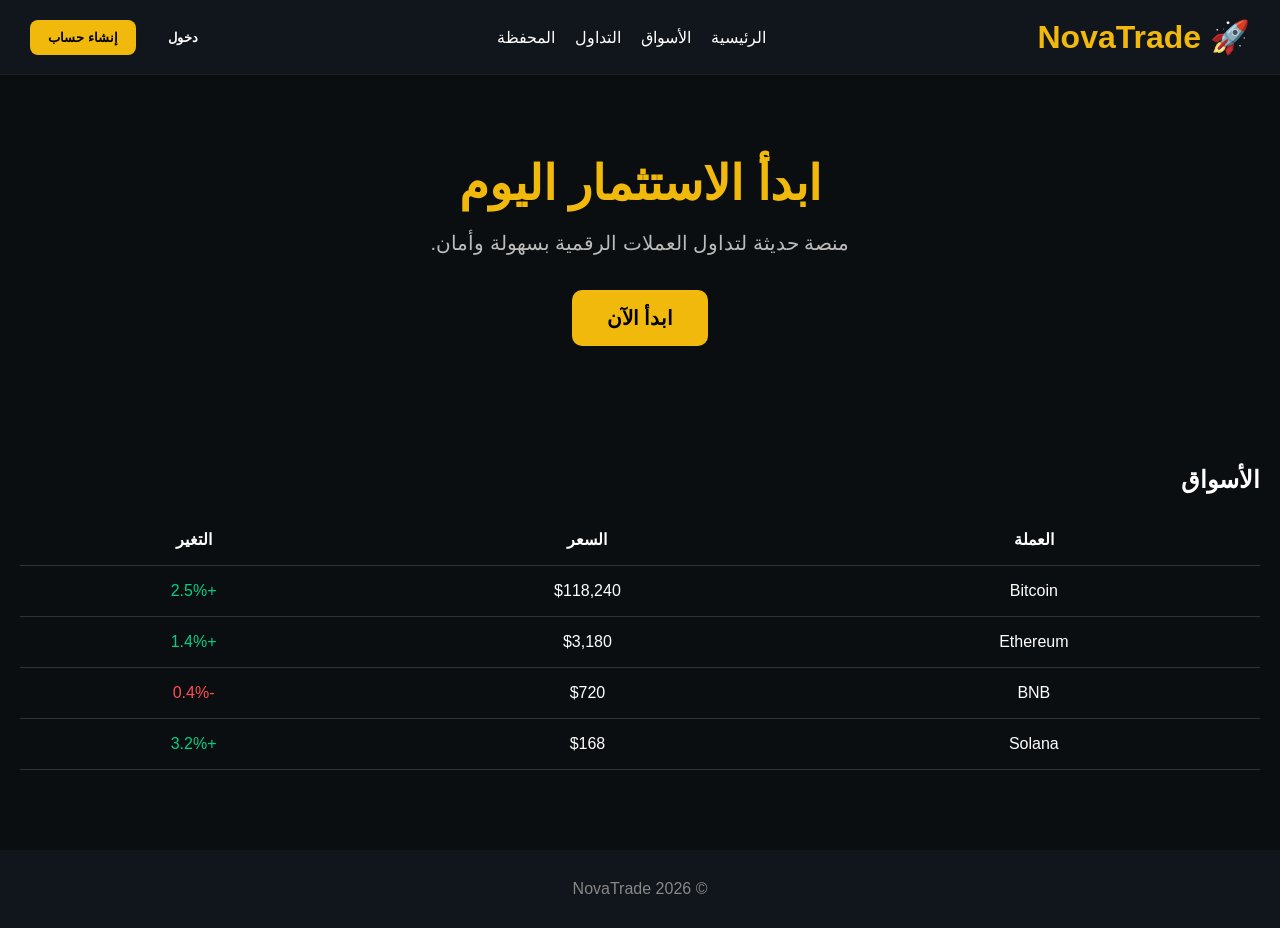
==== index.html @ e677fad2 "Update HTML structure and styles for NovaTrade" ====
<!DOCTYPE html>
<html lang="ar" dir="rtl">
<head>
<meta charset="UTF-8">
<meta name="viewport" content="width=device-width, initial-scale=1.0">
<title>NovaTrade</title>

<style>

*{
margin:0;
padding:0;
box-sizing:border-box;
font-family:Arial,sans-serif;
}

body{
background:#0b0e11;
color:white;
}

header{
display:flex;
justify-content:space-between;
align-items:center;
padding:18px 30px;
background:#11151c;
border-bottom:1px solid #222;
position:sticky;
top:0;
}

.logo{
font-size:32px;
font-weight:bold;
color:#f0b90b;
}

nav{
display:flex;
gap:20px;
}

nav a{
color:white;
text-decoration:none;
transition:.3s;
}

nav a:hover{
color:#f0b90b;
}

.buttons button{
padding:10px 18px;
margin-right:10px;
border:none;
border-radius:8px;
cursor:pointer;
font-weight:bold;
}

.login{
background:transparent;
border:1px solid #f0b90b;
color:white;
}

.signup{
background:#f0b90b;
color:black;
}

.hero{
text-align:center;
padding:80px 20px;
}

.hero h1{
font-size:48px;
color:#f0b90b;
margin-bottom:20px;
}

.hero p{
font-size:20px;
color:#bbb;
margin-bottom:35px;
}

.hero button{
padding:16px 35px;
background:#f0b90b;
border:none;
border-radius:10px;
font-size:20px;
cursor:pointer;
font-weight:bold;
}

.market{
padding:40px 20px;
}

.market h2{
margin-bottom:20px;
}

table{
width:100%;
border-collapse:collapse;
}

th,td{
padding:16px;
border-bottom:1px solid #333;
text-align:center;
}

.green{
color:#00d084;
}

.red{
color:#ff4d4f;
}

footer{
text-align:center;
padding:30px;
background:#11151c;
margin-top:40px;
color:#888;
}

@media(max-width:768px){

header{
flex-direction:column;
gap:15px;
}

nav{
flex-wrap:wrap;
justify-content:center;
}

table{
font-size:14px;
}

.hero h1{
font-size:34px;
}

}

</style>

</head>

<body>

<header>

<div class="logo">🚀 NovaTrade</div>

<nav>

<a href="#">الرئيسية</a>
<a href="#">الأسواق</a>
<a href="#">التداول</a>
<a href="#">المحفظة</a>

</nav>

<div class="buttons">

<button class="login">دخول</button>

<button class="signup">إنشاء حساب</button>

</div>

</header>

<section class="hero">

<h1>ابدأ الاستثمار اليوم</h1>

<p>منصة حديثة لتداول العملات الرقمية بسهولة وأمان.</p>

<button>ابدأ الآن</button>

</section>

<section class="market">

<h2>الأسواق</h2>

<table>

<tr>

<th>العملة</th>

<th>السعر</th>

<th>التغير</th>

</tr>

<tr>

<td>Bitcoin</td>

<td id="btc">$118,240</td>

<td class="green">+2.5%</td>

</tr>

<tr>

<td>Ethereum</td>

<td id="eth">$3,180</td>

<td class="green">+1.4%</td>

</tr>

<tr>

<td>BNB</td>

<td id="bnb">$720</td>

<td class="red">-0.4%</td>

</tr>

<tr>

<td>Solana</td>

<td id="sol">$168</td>

<td class="green">+3.2%</td>

</tr>

</table>

</section>

<footer>

© 2026 NovaTrade

</footer>

<script>

function random(min,max){
return Math.floor(Math.random()*(max-min+1))+min;
}

setInterval(()=>{

document.getElementById("btc").innerHTML="$"+random(117800,118600);

document.getElementById("eth").innerHTML="$"+random(3150,3210);

document.getElementById("bnb").innerHTML="$"+random(710,730);

document.getElementById("sol").innerHTML="$"+random(160,175);

},2000);

</script>

</body>

</html>
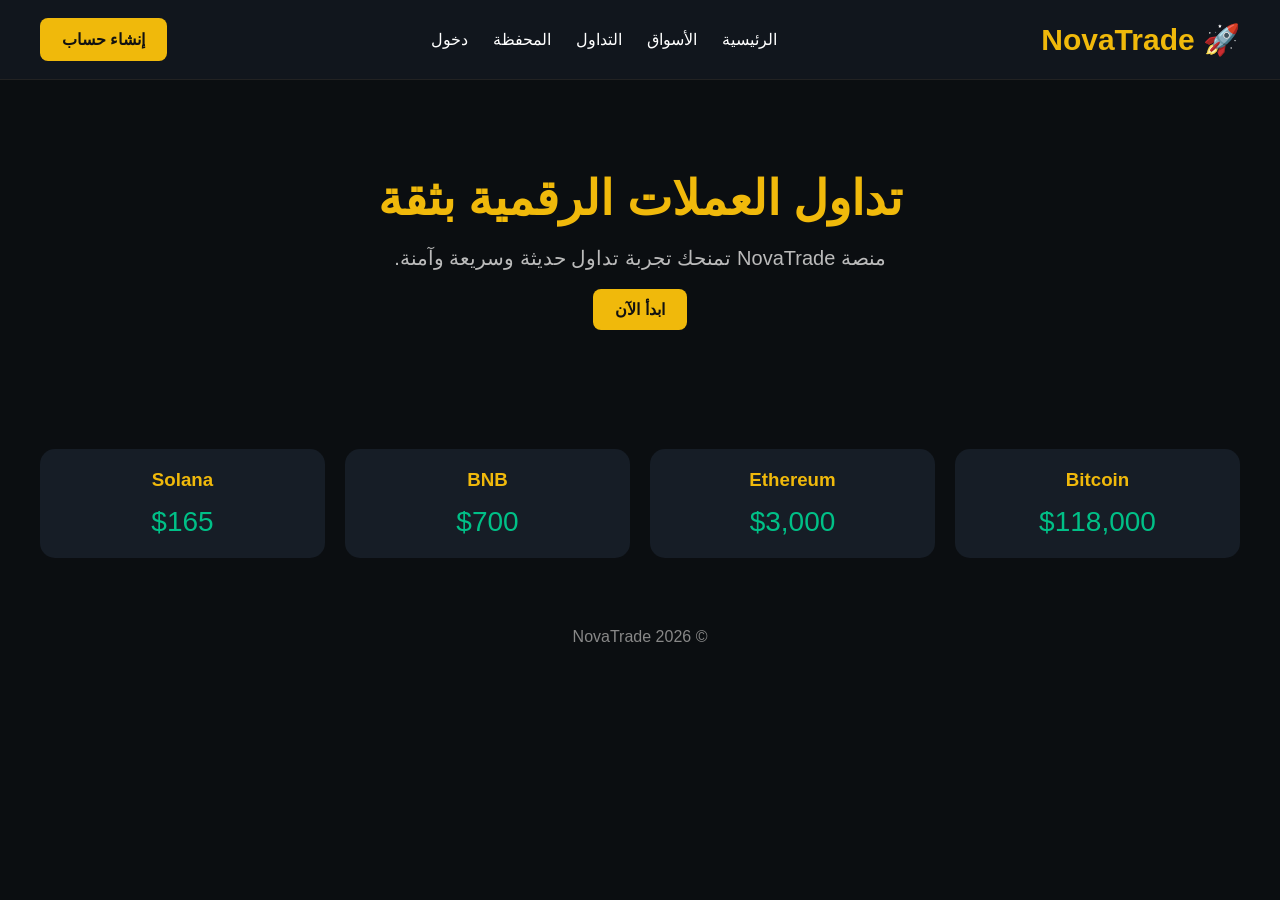
==== commit cdd21324: "Refactor index.html for improved structure and content" ====
--- a/index.html
+++ b/index.html
@@ -1,162 +1,13 @@
-
 <!DOCTYPE html>
 <html lang="ar" dir="rtl">
+
 <head>
 <meta charset="UTF-8">
 <meta name="viewport" content="width=device-width, initial-scale=1.0">
+
 <title>NovaTrade</title>
 
-<style>
-
-*{
-margin:0;
-padding:0;
-box-sizing:border-box;
-font-family:Arial,sans-serif;
-}
-
-body{
-background:#0b0e11;
-color:white;
-}
-
-header{
-display:flex;
-justify-content:space-between;
-align-items:center;
-padding:18px 30px;
-background:#11151c;
-border-bottom:1px solid #222;
-position:sticky;
-top:0;
-}
-
-.logo{
-font-size:32px;
-font-weight:bold;
-color:#f0b90b;
-}
-
-nav{
-display:flex;
-gap:20px;
-}
-
-nav a{
-color:white;
-text-decoration:none;
-transition:.3s;
-}
-
-nav a:hover{
-color:#f0b90b;
-}
-
-.buttons button{
-padding:10px 18px;
-margin-right:10px;
-border:none;
-border-radius:8px;
-cursor:pointer;
-font-weight:bold;
-}
-
-.login{
-background:transparent;
-border:1px solid #f0b90b;
-color:white;
-}
-
-.signup{
-background:#f0b90b;
-color:black;
-}
-
-.hero{
-text-align:center;
-padding:80px 20px;
-}
-
-.hero h1{
-font-size:48px;
-color:#f0b90b;
-margin-bottom:20px;
-}
-
-.hero p{
-font-size:20px;
-color:#bbb;
-margin-bottom:35px;
-}
-
-.hero button{
-padding:16px 35px;
-background:#f0b90b;
-border:none;
-border-radius:10px;
-font-size:20px;
-cursor:pointer;
-font-weight:bold;
-}
-
-.market{
-padding:40px 20px;
-}
-
-.market h2{
-margin-bottom:20px;
-}
-
-table{
-width:100%;
-border-collapse:collapse;
-}
-
-th,td{
-padding:16px;
-border-bottom:1px solid #333;
-text-align:center;
-}
-
-.green{
-color:#00d084;
-}
-
-.red{
-color:#ff4d4f;
-}
-
-footer{
-text-align:center;
-padding:30px;
-background:#11151c;
-margin-top:40px;
-color:#888;
-}
-
-@media(max-width:768px){
-
-header{
-flex-direction:column;
-gap:15px;
-}
-
-nav{
-flex-wrap:wrap;
-justify-content:center;
-}
-
-table{
-font-size:14px;
-}
-
-.hero h1{
-font-size:34px;
-}
-
-}
-
-</style>
+<link rel="stylesheet" href="css/style.css">
 
 </head>
 
@@ -164,94 +15,75 @@
 
 <header>
 
-<div class="logo">🚀 NovaTrade</div>
+<div class="logo">
+🚀 NovaTrade
+</div>
 
 <nav>
 
-<a href="#">الرئيسية</a>
-<a href="#">الأسواق</a>
-<a href="#">التداول</a>
-<a href="#">المحفظة</a>
+<a href="index.html">الرئيسية</a>
+
+<a href="markets.html">الأسواق</a>
+
+<a href="trade.html">التداول</a>
+
+<a href="wallet.html">المحفظة</a>
+
+<a href="login.html">دخول</a>
 
 </nav>
 
-<div class="buttons">
-
-<button class="login">دخول</button>
-
-<button class="signup">إنشاء حساب</button>
-
-</div>
+<a class="btn" href="register.html">
+إنشاء حساب
+</a>
 
 </header>
 
 <section class="hero">
 
-<h1>ابدأ الاستثمار اليوم</h1>
+<h1>
+تداول العملات الرقمية بثقة
+</h1>
 
-<p>منصة حديثة لتداول العملات الرقمية بسهولة وأمان.</p>
+<p>
+منصة NovaTrade تمنحك تجربة تداول حديثة وسريعة وآمنة.
+</p>
 
-<button>ابدأ الآن</button>
+<a href="register.html" class="btn">
+ابدأ الآن
+</a>
 
 </section>
 
-<section class="market">
+<section class="cards">
 
-<h2>الأسواق</h2>
+<div class="card">
+<h3>Bitcoin</h3>
+<div class="price green" id="btc">
+$118,000
+</div>
+</div>
 
-<table>
+<div class="card">
+<h3>Ethereum</h3>
+<div class="price green" id="eth">
+$3,000
+</div>
+</div>
 
-<tr>
+<div class="card">
+<h3>BNB</h3>
+<div class="price green" id="bnb">
+$700
+</div>
+</div>
 
-<th>العملة</th>
-
-<th>السعر</th>
-
-<th>التغير</th>
-
-</tr>
-
-<tr>
-
-<td>Bitcoin</td>
-
-<td id="btc">$118,240</td>
-
-<td class="green">+2.5%</td>
-
-</tr>
-
-<tr>
-
-<td>Ethereum</td>
-
-<td id="eth">$3,180</td>
-
-<td class="green">+1.4%</td>
-
-</tr>
-
-<tr>
-
-<td>BNB</td>
-
-<td id="bnb">$720</td>
-
-<td class="red">-0.4%</td>
-
-</tr>
-
-<tr>
-
-<td>Solana</td>
-
-<td id="sol">$168</td>
-
-<td class="green">+3.2%</td>
-
-</tr>
-
-</table>
+<div class="card">
+<h3>Solana</h3>
+<div class="price green" id="sol">
+$165
+</div>
+</div>
 
 </section>
 
@@ -261,25 +93,7 @@
 
 </footer>
 
-<script>
-
-function random(min,max){
-return Math.floor(Math.random()*(max-min+1))+min;
-}
-
-setInterval(()=>{
-
-document.getElementById("btc").innerHTML="$"+random(117800,118600);
-
-document.getElementById("eth").innerHTML="$"+random(3150,3210);
-
-document.getElementById("bnb").innerHTML="$"+random(710,730);
-
-document.getElementById("sol").innerHTML="$"+random(160,175);
-
-},2000);
-
-</script>
+<script src="js/app.js"></script>
 
 </body>
 
--- a/css/style.css
+++ b/css/style.css
@@ -0,0 +1,138 @@
+/* ===== NovaTrade Theme ===== */
+
+*{
+    margin:0;
+    padding:0;
+    box-sizing:border-box;
+    font-family:Arial,Helvetica,sans-serif;
+}
+
+body{
+    background:#0b0e11;
+    color:#ffffff;
+}
+
+header{
+    background:#11161d;
+    border-bottom:1px solid #222;
+    display:flex;
+    justify-content:space-between;
+    align-items:center;
+    padding:18px 40px;
+    position:sticky;
+    top:0;
+    z-index:1000;
+}
+
+.logo{
+    font-size:30px;
+    font-weight:bold;
+    color:#f0b90b;
+}
+
+nav{
+    display:flex;
+    gap:25px;
+}
+
+nav a{
+    color:white;
+    text-decoration:none;
+    transition:.3s;
+}
+
+nav a:hover{
+    color:#f0b90b;
+}
+
+.btn{
+    background:#f0b90b;
+    color:#111;
+    padding:12px 22px;
+    border-radius:8px;
+    text-decoration:none;
+    font-weight:bold;
+    transition:.3s;
+}
+
+.btn:hover{
+    transform:scale(1.05);
+}
+
+.hero{
+    text-align:center;
+    padding:90px 20px;
+}
+
+.hero h1{
+    font-size:48px;
+    color:#f0b90b;
+    margin-bottom:20px;
+}
+
+.hero p{
+    color:#bbb;
+    font-size:20px;
+    margin-bottom:30px;
+}
+
+.cards{
+    display:grid;
+    grid-template-columns:repeat(auto-fit,minmax(220px,1fr));
+    gap:20px;
+    padding:40px;
+}
+
+.card{
+    background:#161d26;
+    border-radius:15px;
+    padding:20px;
+    text-align:center;
+    transition:.3s;
+}
+
+.card:hover{
+    transform:translateY(-8px);
+}
+
+.card h3{
+    color:#f0b90b;
+    margin-bottom:10px;
+}
+
+.price{
+    font-size:28px;
+    margin-top:15px;
+}
+
+.green{
+    color:#00c087;
+}
+
+.red{
+    color:#ff4d4f;
+}
+
+footer{
+    text-align:center;
+    padding:30px;
+    color:#888;
+}
+
+@media(max-width:768px){
+
+header{
+flex-direction:column;
+gap:15px;
+}
+
+nav{
+flex-wrap:wrap;
+justify-content:center;
+}
+
+.hero h1{
+font-size:34px;
+}
+
+}
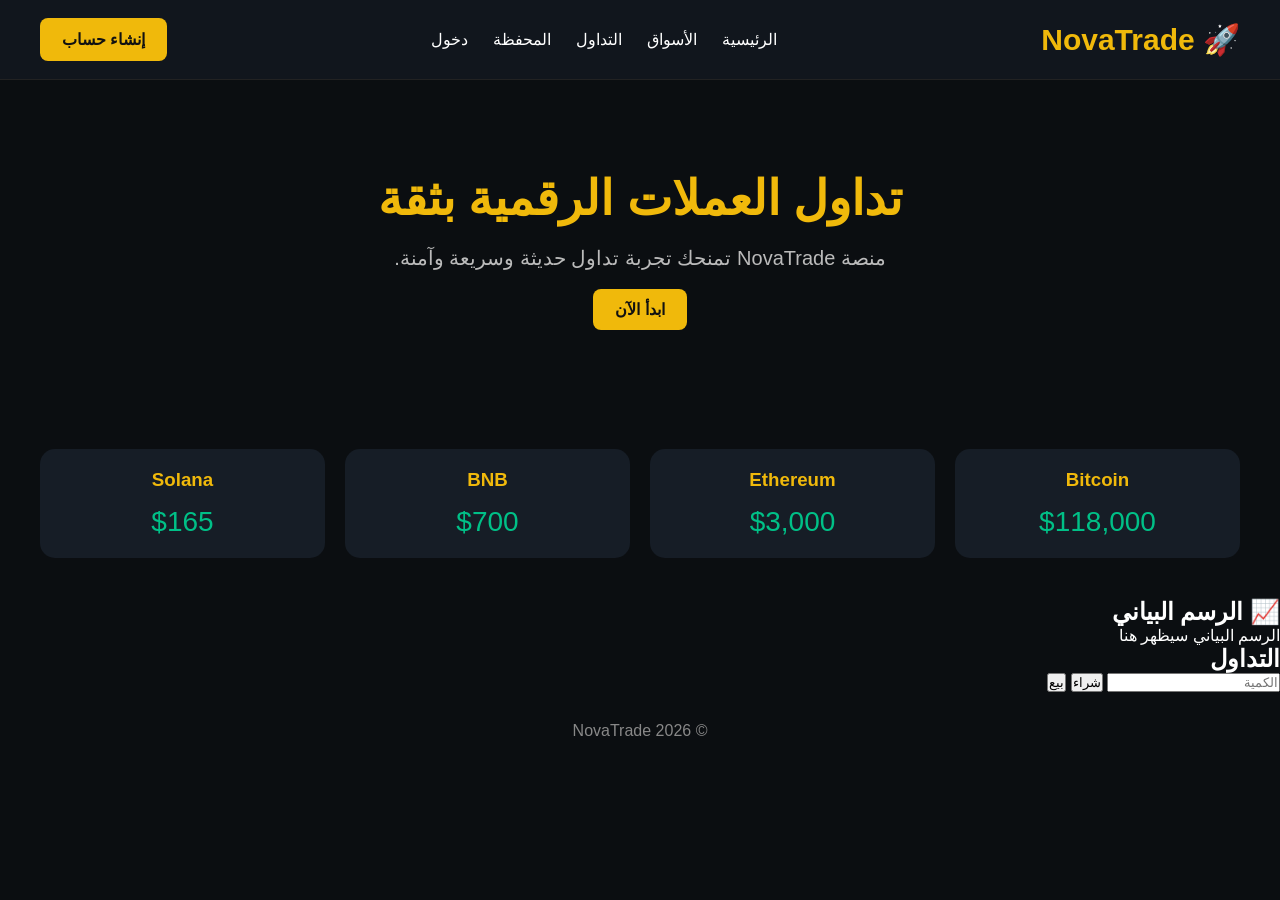
==== commit a59fae30: "Add trading panel and chart section to index.html" ====
--- a/index.html
+++ b/index.html
@@ -86,7 +86,32 @@
 </div>
 
 </section>
+<section class="trading-panel">
 
+<div class="chart-box">
+<h2>📈 الرسم البياني</h2>
+<div class="chart-placeholder">
+الرسم البياني سيظهر هنا
+</div>
+</div>
+
+<div class="trade-box">
+
+<h2>التداول</h2>
+
+<input type="number" placeholder="الكمية">
+
+<button class="buy">
+شراء
+</button>
+
+<button class="sell">
+بيع
+</button>
+
+</div>
+
+</section>
 <footer>
 
 © 2026 NovaTrade
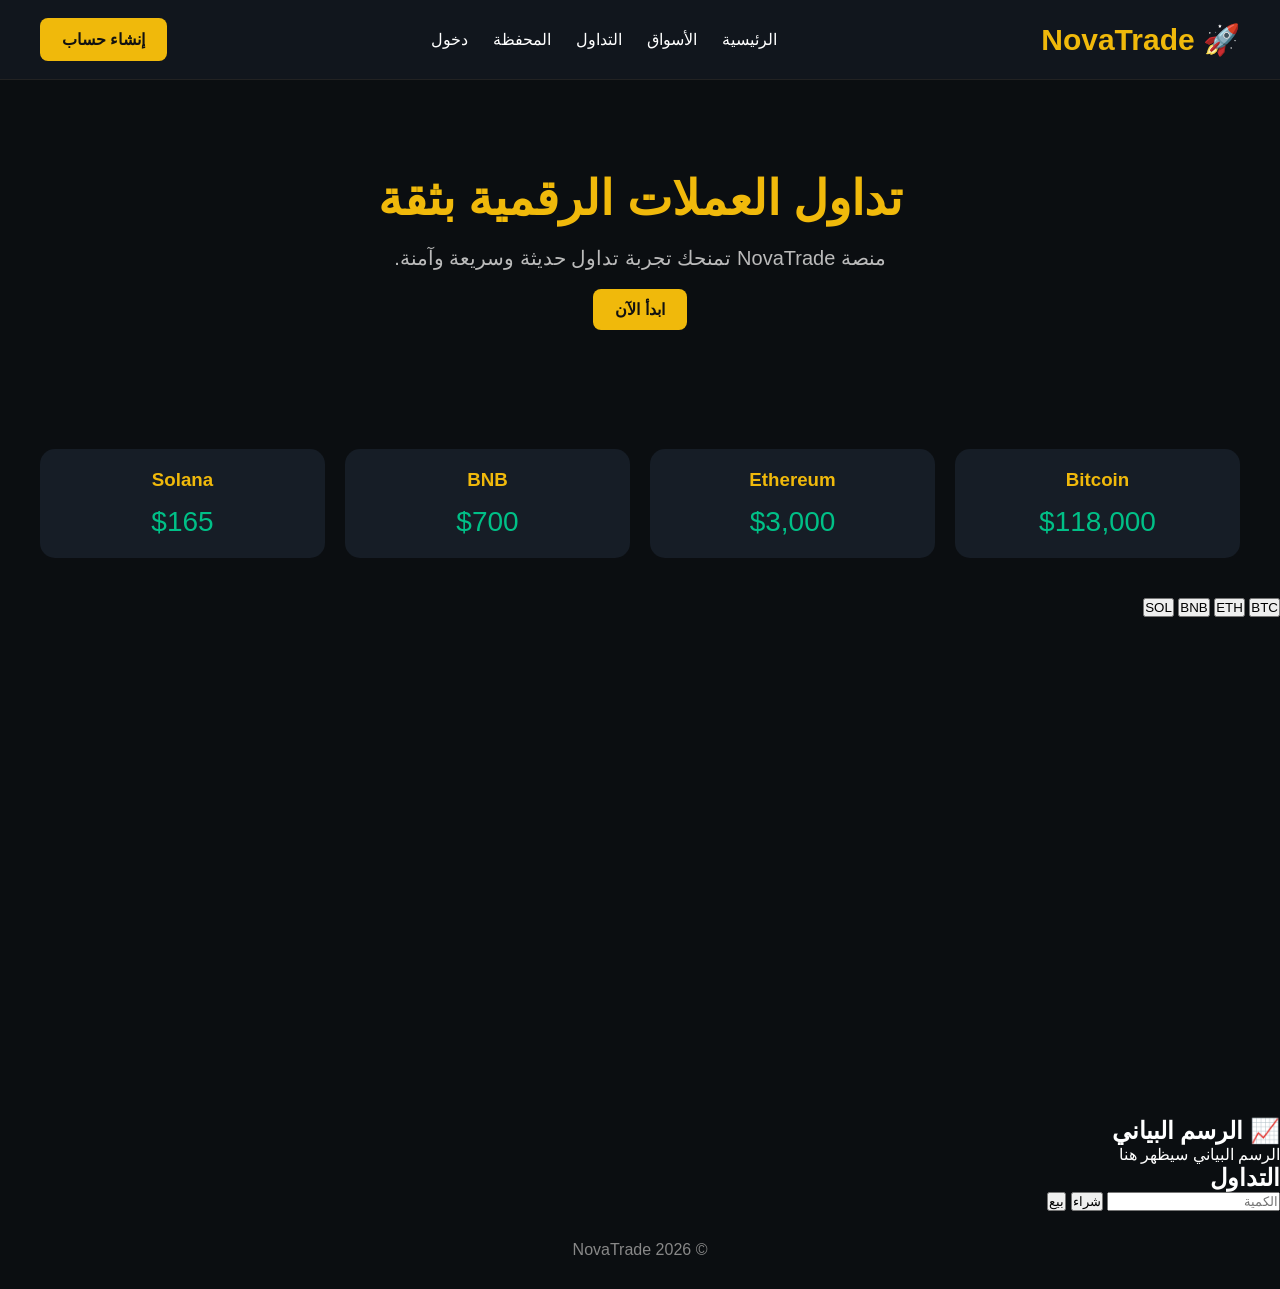
==== commit 95d66a31: "Add coin selector buttons for trading options" ====
--- a/index.html
+++ b/index.html
@@ -87,7 +87,14 @@
 
 </section>
 <section class="trading-panel">
+<div class="coin-selector">
+  <button onclick="changeChart('BINANCE:BTCUSDT')">BTC</button>
+  <button onclick="changeChart('BINANCE:ETHUSDT')">ETH</button>
+  <button onclick="changeChart('BINANCE:BNBUSDT')">BNB</button>
+  <button onclick="changeChart('BINANCE:SOLUSDT')">SOL</button>
+</div>
 
+<div id="tv_chart_container" style="height:500px;"></div>
 <div class="chart-box">
 <h2>📈 الرسم البياني</h2>
 <div class="chart-placeholder">
--- a/css/style.css
+++ b/css/style.css
@@ -134,5 +134,70 @@
 .hero h1{
 font-size:34px;
 }
-
-}
+.trading-panel{
+display:flex;
+flex-wrap:wrap;
+gap:20px;
+padding:40px;
+}
+
+.chart-box{
+flex:2;
+background:#161b22;
+padding:20px;
+border-radius:12px;
+}
+
+.chart-placeholder{
+height:400px;
+background:#0b0e11;
+border:2px dashed #f0b90b;
+display:flex;
+justify-content:center;
+align-items:center;
+font-size:22px;
+color:#888;
+border-radius:10px;
+}
+
+.trade-box{
+flex:1;
+background:#161b22;
+padding:20px;
+border-radius:12px;
+}
+
+.trade-box input{
+width:100%;
+padding:14px;
+margin:20px 0;
+background:#0b0e11;
+color:white;
+border:none;
+border-radius:8px;
+font-size:18px;
+}
+
+.buy{
+width:100%;
+padding:15px;
+background:#00c853;
+color:white;
+border:none;
+border-radius:8px;
+font-size:20px;
+margin-bottom:15px;
+cursor:pointer;
+}
+
+.sell{
+width:100%;
+padding:15px;
+background:#d50000;
+color:white;
+border:none;
+border-radius:8px;
+font-size:20px;
+cursor:pointer;
+}
+}
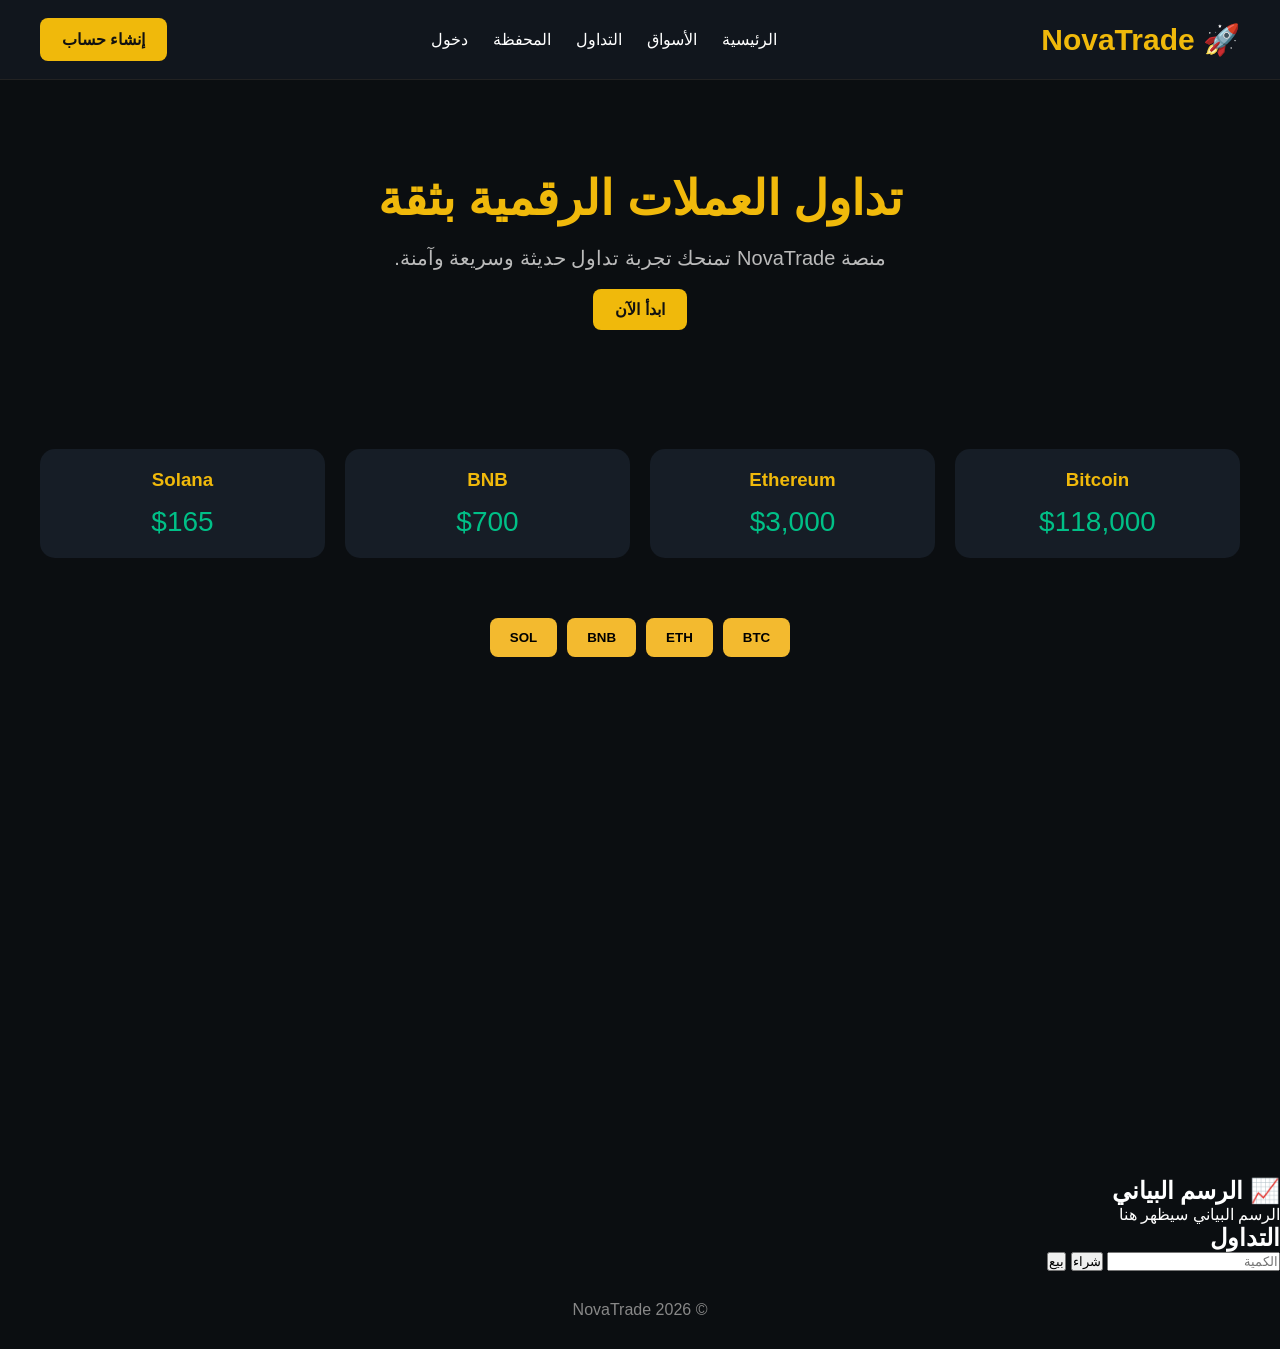
==== commit 9a6cf471: "Fix duplicate closing tags and script references Removed duplicate closing tags and script includes." ====
--- a/index.html
+++ b/index.html
@@ -124,7 +124,13 @@
 © 2026 NovaTrade
 
 </footer>
+</footer>
 
+<script src="https://s3.tradingview.com/tv.js"></script>
+<script src="js/app.js"></script>
+
+</body>
+</html>
 <script src="js/app.js"></script>
 
 </body>
--- a/css/style.css
+++ b/css/style.css
@@ -201,3 +201,19 @@
 cursor:pointer;
 }
 }
+.coin-selector{
+display:flex;
+justify-content:center;
+gap:10px;
+margin:20px;
+flex-wrap:wrap;
+}
+
+.coin-selector button{
+background:#f3ba2f;
+border:none;
+padding:12px 20px;
+border-radius:8px;
+cursor:pointer;
+font-weight:bold;
+}
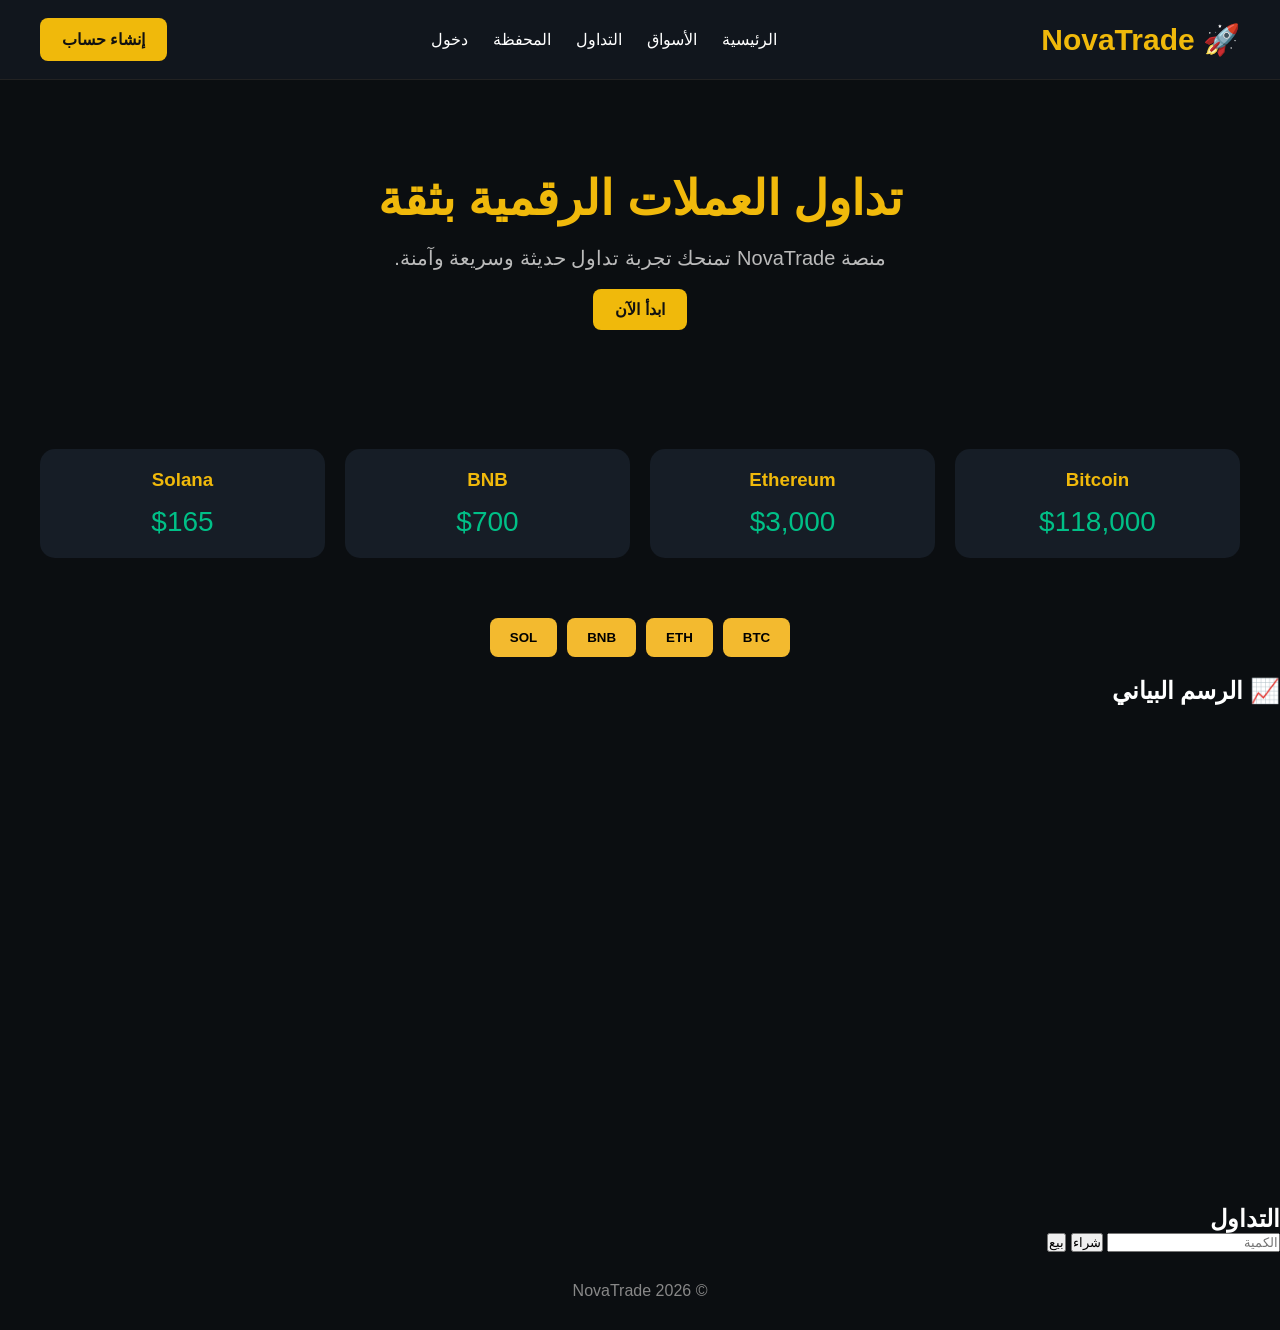
==== commit 54854e1c: "Update chart container in index.html Removed placeholder text and added chart container.Update chart" ====
--- a/index.html
+++ b/index.html
@@ -94,12 +94,10 @@
   <button onclick="changeChart('BINANCE:SOLUSDT')">SOL</button>
 </div>
 
-<div id="tv_chart_container" style="height:500px;"></div>
 <div class="chart-box">
 <h2>📈 الرسم البياني</h2>
-<div class="chart-placeholder">
-الرسم البياني سيظهر هنا
-</div>
+<div id="tv_chart_container" style="height:500px;"></div>
+
 </div>
 
 <div class="trade-box">
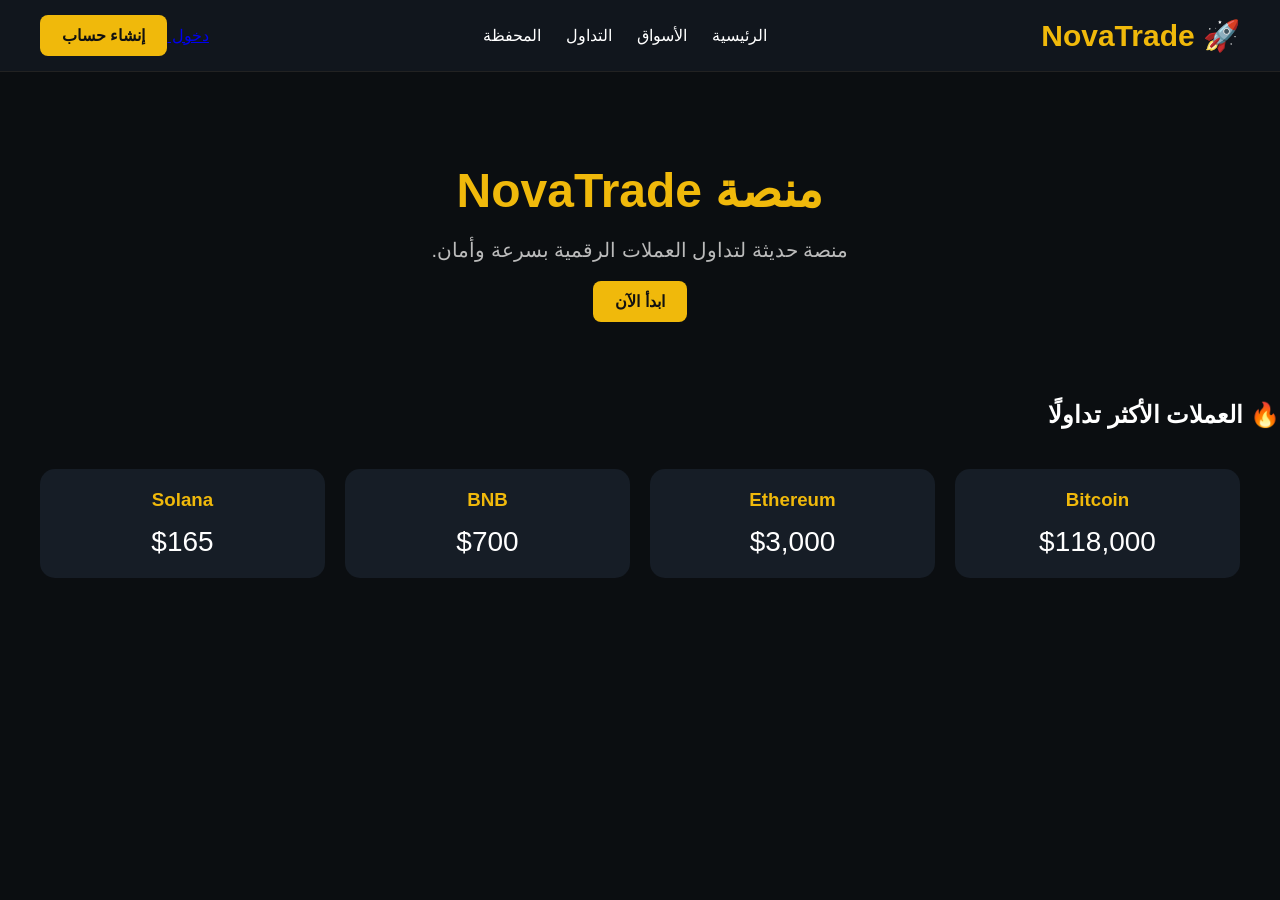
==== commit c8337b76: "Revise index.html layout and content Updated the layout and content of the index.html file, includin" ====
--- a/index.html
+++ b/index.html
@@ -8,7 +8,6 @@
 <title>NovaTrade</title>
 
 <link rel="stylesheet" href="css/style.css">
-
 </head>
 
 <body>
@@ -29,108 +28,82 @@
 
 <a href="wallet.html">المحفظة</a>
 
-<a href="login.html">دخول</a>
+</nav>
 
-</nav>
+<div>
+
+<a class="login" href="login.html">
+دخول
+</a>
 
 <a class="btn" href="register.html">
 إنشاء حساب
 </a>
+
+</div>
 
 </header>
 
 <section class="hero">
 
 <h1>
-تداول العملات الرقمية بثقة
+منصة NovaTrade
 </h1>
 
 <p>
-منصة NovaTrade تمنحك تجربة تداول حديثة وسريعة وآمنة.
+منصة حديثة لتداول العملات الرقمية بسرعة وأمان.
 </p>
 
-<a href="register.html" class="btn">
+<a class="btn hero-btn" href="register.html">
 ابدأ الآن
 </a>
 
 </section>
 
-<section class="cards">
+<section class="market">
+
+<h2>
+🔥 العملات الأكثر تداولًا
+</h2>
+
+<div class="cards">
 
 <div class="card">
+
 <h3>Bitcoin</h3>
-<div class="price green" id="btc">
+
+<div id="btc" class="price">
 $118,000
 </div>
+
 </div>
 
 <div class="card">
+
 <h3>Ethereum</h3>
-<div class="price green" id="eth">
+
+<div id="eth" class="price">
 $3,000
 </div>
+
 </div>
 
 <div class="card">
+
 <h3>BNB</h3>
-<div class="price green" id="bnb">
+
+<div id="bnb" class="price">
 $700
 </div>
+
 </div>
 
 <div class="card">
+
 <h3>Solana</h3>
-<div class="price green" id="sol">
+
+<div id="sol" class="price">
 $165
 </div>
-</div>
 
-</section>
-<section class="trading-panel">
-<div class="coin-selector">
-  <button onclick="changeChart('BINANCE:BTCUSDT')">BTC</button>
-  <button onclick="changeChart('BINANCE:ETHUSDT')">ETH</button>
-  <button onclick="changeChart('BINANCE:BNBUSDT')">BNB</button>
-  <button onclick="changeChart('BINANCE:SOLUSDT')">SOL</button>
-</div>
-
-<div class="chart-box">
-<h2>📈 الرسم البياني</h2>
-<div id="tv_chart_container" style="height:500px;"></div>
-
-</div>
-
-<div class="trade-box">
-
-<h2>التداول</h2>
-
-<input type="number" placeholder="الكمية">
-
-<button class="buy">
-شراء
-</button>
-
-<button class="sell">
-بيع
-</button>
-
-</div>
-
-</section>
-<footer>
-
-© 2026 NovaTrade
-
-</footer>
-</footer>
-
-<script src="https://s3.tradingview.com/tv.js"></script>
-<script src="js/app.js"></script>
-
-</body>
-</html>
-<script src="js/app.js"></script>
-
-</body>
-
-</html>
+</
